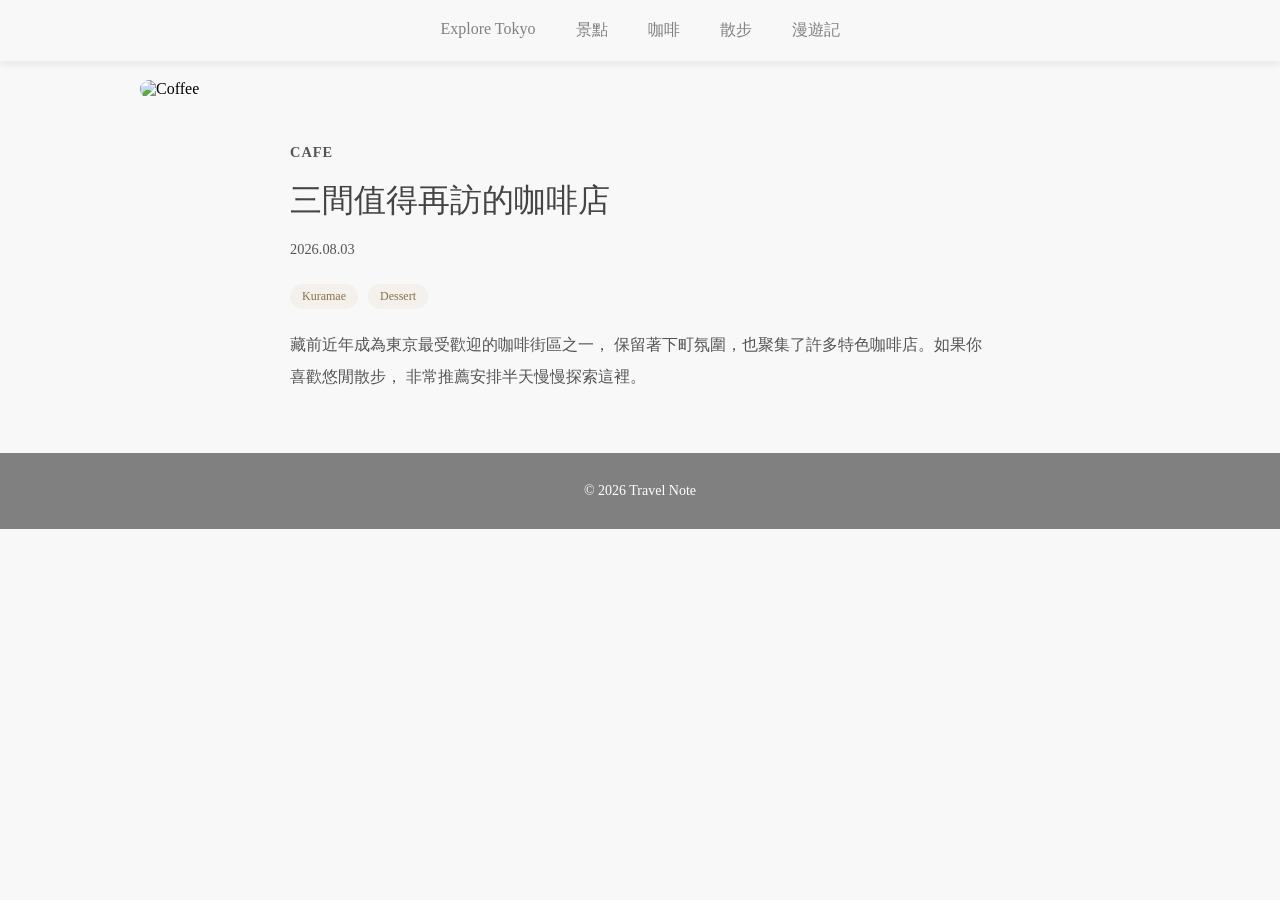
==== article.html @ 4b09295b "Update layout and add JavaScript filter functionality" ====
<!doctype html>
<html lang="en">
  <head>
    <meta charset="UTF-8" />
    <meta name="viewport" content="width=device-width, initial-scale=1.0" />
    <title>Document</title>
    <link rel="stylesheet" href="./CSS/style.css" />
    <link rel="stylesheet" href="./CSS/article.css" />
  </head>
  <body>
    <!-- 導覽列 -->
    <nav>
      <ul>
        <li>
          <a href="./explore.html">Explore Tokyo</a>
        </li>

        <li>
          <a href="">景點</a>
        </li>

        <li>
          <a href="">咖啡</a>
        </li>

        <li>
          <a href="">散步</a>
        </li>

        <li>
          <a href="">漫遊記</a>
        </li>
      </ul>
    </nav>

    <!-- hero -->
    <section class="article-hero">
      <img
        src="https://encrypted-tbn0.gstatic.com/images?q=tbn:ANd9GcQJutnadDh4TSJfwh3sPjJRTDnS3BBncpLF8NhDkUKFyw&s=10"
        alt="Coffee"
      />
    </section>

    <!-- 內容-->
    <section class="article-content">
      <p class="category">Cafe</p>

      <h1>三間值得再訪的咖啡店</h1>

      <p class="date">2026.08.03</p>

      <div class="tags">
        <span>Kuramae</span>
        <span>Dessert</span>
      </div>

      <p>
        藏前近年成為東京最受歡迎的咖啡街區之一，
        保留著下町氛圍，也聚集了許多特色咖啡店。如果你喜歡悠閒散步，
        非常推薦安排半天慢慢探索這裡。
      </p>
    </section>

    <footer>
      <p>© 2026 Travel Note</p>
    </footer>
  </body>
</html>
---- CSS/style.css ----
/* =========================
   全域設定
========================= */

/* 移除瀏覽器預設的 margin、padding */
* {
  margin: 0;
  padding: 0;
  box-sizing: border-box;
}

/* 將所有標題的粗體取消 */
h1,
h2,
h3,
h4,
h5,
h6 {
  font-weight: normal;
}

/* 設定整個網站背景顏色 */
body {
  background: #f8f8f8;
}

/* =========================
   導覽列 (Navigation)
========================= */

/* 導覽列底部加上一條淺灰色分隔線 */
nav {
  border-bottom: 1px solid #eee;

  position: fixed; /* 固定在畫面 */
  top: 0; /* 貼齊上方 */
  left: 0; /* 貼齊左邊 */
  width: 100%; /* 寬度填滿 */
  background: #f8f8f8; /* 一定要有背景色 */

  z-index: 1000; /* 避免被其他元素蓋住 */
  box-shadow: 0 2px 8px rgba(0, 0, 0, 0.08); /* 陰影 */
}

/* 導覽選單 */
nav ul {
  display: flex; /* 使用 Flex 排列 */
  justify-content: center; /* 水平置中 */
  list-style: none; /* 移除項目符號 */
  margin: 20px 0; /* 上下留白 */
}

/* 導覽連結 */
nav li a {
  margin: 0 20px; /* 左右間距 */
  color: gray; /* 文字顏色 */
  text-decoration: none; /* 移除底線 */
  font-size: 16px;
  padding-bottom: 0.3rem; /* 預留 hover 底線空間 */
  transition: all 0.2s ease; /* 動畫效果 */
}

/* 滑鼠移入效果 */
nav li a:hover {
  color: black;
  border-bottom: 3px solid gray;
}

footer {
  margin-top: 60px;
  padding: 30px 0;

  background: gray;
  color: white;
  text-align: center;
}

footer p {
  font-size: 14px;
}

/* =========================
   Hero 區域
========================= */

.hero {
  margin: 80px auto 40px; /* 上80px、左右自動置中、下60px */
  text-align: center; /* 讓裡面的文字水平置中 */
}

.hero h1 {
  font-size: 2rem; /* 標題大小（1rem = 根元素字體大小，通常16px） */
  color: #777; /* 文字顏色 */
}

.hero p {
  color: #777; /* 文字顏色 */
}
---- CSS/article.css ----
.article-hero {
  width: min(1000px, 90%);
  margin: 80px auto 40px;
}
.article-hero img {
  width: 100%;
  border-radius: 16px;
  aspect-ratio: 16 / 9;
  object-fit: cover;
}

.article-content {
  width: min(700px, 90%);
  margin: auto;
}

.category {
  color: #8b6f47;
  font-weight: bold;
  font-size: 0.9rem;
  letter-spacing: 1px;
  text-transform: uppercase;
}

.article-content h1 {
  margin: 12px 0;
  font-size: 2rem;
  color: #444;
}

.date {
  color: #999;
  font-size: 0.9rem;
}

.tags {
  display: flex;
  gap: 10px;
  margin: 20px 0;
}

.tags span {
  background: #f4f1ec;
  color: #8b6f47;
  padding: 5px 12px;
  border-radius: 30px;
  font-size: 0.75rem;
}

.article-content p {
  line-height: 2;
  color: #555;
}
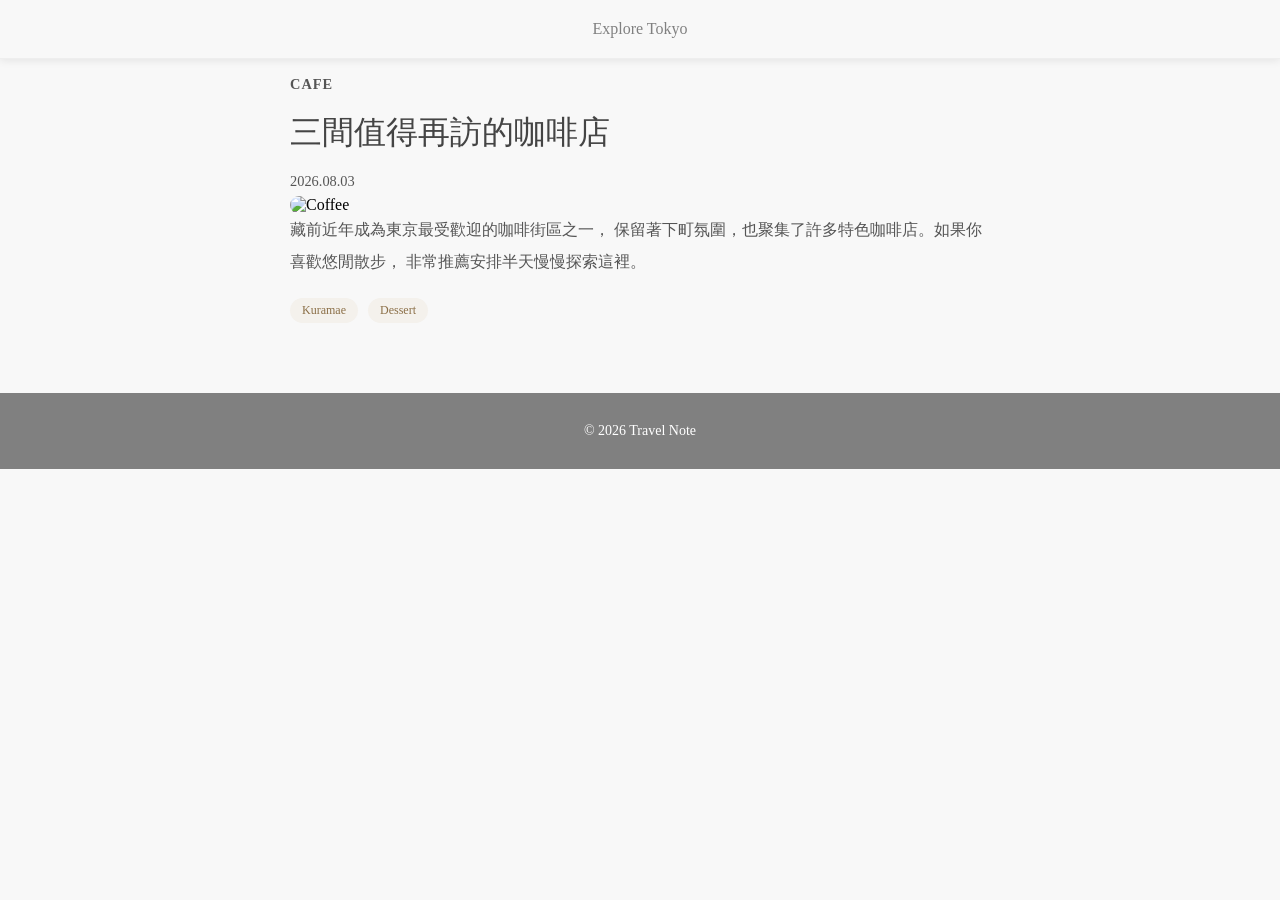
==== commit 537691e7: "Create dynamic article cards with JS" ====
--- a/article.html
+++ b/article.html
@@ -15,7 +15,7 @@
           <a href="./explore.html">Explore Tokyo</a>
         </li>
 
-        <li>
+        <!-- <li>
           <a href="">景點</a>
         </li>
 
@@ -30,10 +30,15 @@
         <li>
           <a href="">漫遊記</a>
         </li>
-      </ul>
+      </ul> -->
     </nav>
 
-    <!-- hero -->
+
+    <!-- 內容-->
+    <section class="article-content">
+      <p class="category">Cafe</p>
+      <h1>三間值得再訪的咖啡店</h1>
+      <p class="date">2026.08.03</p>
     <section class="article-hero">
       <img
         src="https://encrypted-tbn0.gstatic.com/images?q=tbn:ANd9GcQJutnadDh4TSJfwh3sPjJRTDnS3BBncpLF8NhDkUKFyw&s=10"
@@ -41,24 +46,16 @@
       />
     </section>
 
-    <!-- 內容-->
-    <section class="article-content">
-      <p class="category">Cafe</p>
-
-      <h1>三間值得再訪的咖啡店</h1>
-
-      <p class="date">2026.08.03</p>
+      <p>
+        藏前近年成為東京最受歡迎的咖啡街區之一，
+        保留著下町氛圍，也聚集了許多特色咖啡店。如果你喜歡悠閒散步，
+        非常推薦安排半天慢慢探索這裡。
+      </p>
 
       <div class="tags">
         <span>Kuramae</span>
         <span>Dessert</span>
       </div>
-
-      <p>
-        藏前近年成為東京最受歡迎的咖啡街區之一，
-        保留著下町氛圍，也聚集了許多特色咖啡店。如果你喜歡悠閒散步，
-        非常推薦安排半天慢慢探索這裡。
-      </p>
     </section>
 
     <footer>
--- a/CSS/article.css
+++ b/CSS/article.css
@@ -1,4 +1,4 @@
-.article-hero {
+/* .article-hero {
   width: min(1000px, 90%);
   margin: 80px auto 40px;
 }
@@ -7,11 +7,19 @@
   border-radius: 16px;
   aspect-ratio: 16 / 9;
   object-fit: cover;
+} */
+
+.article-content {
+  /* border: 3px black solid; */
+  width: min(700px, 90%);
+  margin: 70px auto;
 }
 
-.article-content {
-  width: min(700px, 90%);
-  margin: auto;
+.article-content img {
+  width: 100%;
+  border-radius: 16px;
+  aspect-ratio: 16 / 9;
+  object-fit: cover;
 }
 
 .category {
